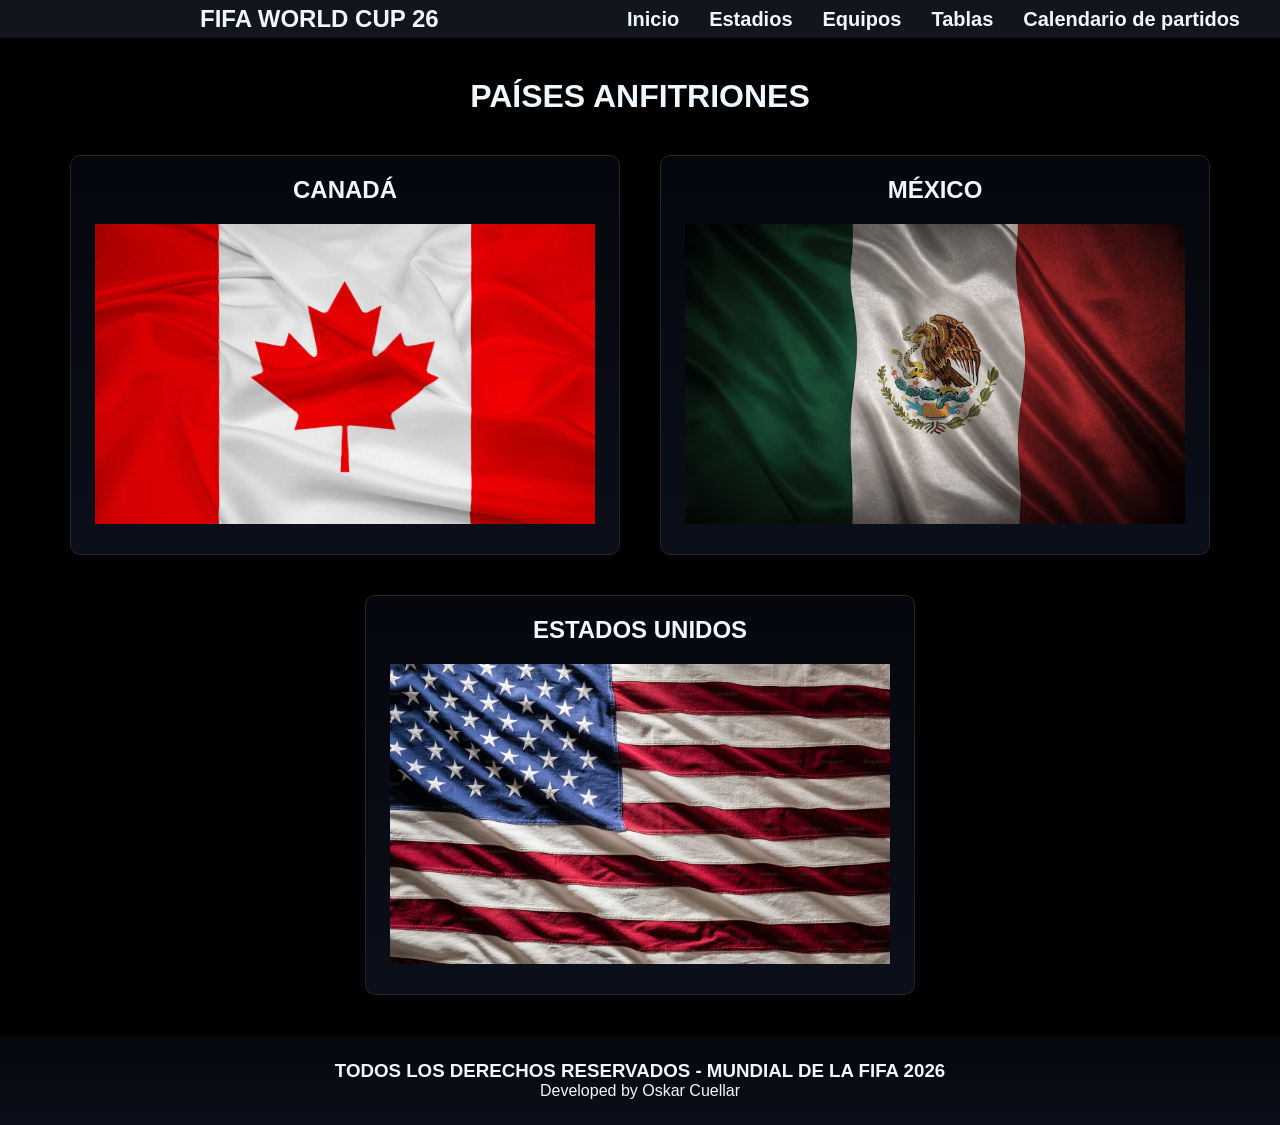
==== anfitriones.html @ 8d3743b7 "Primer commit" ====
<!DOCTYPE html>
<html lang="en">

<head>
    <meta charset="UTF-8">
    <meta name="viewport" content="width=device-width, initial-scale=1.0">
    <title>Anfitriones</title>
    <link rel="stylesheet" href="CSS/styleanfitriones.css">
</head>

<body>

    <header>
        <nav class="navegador">
            <div class="infos">
                <img src="Images/logo.png" alt="">
                <H2>FIFA WORLD CUP 26</H2>
            </div>
            <ul class="info">
                <li><a href="index.html">Inicio</a></li>
                <li><a href="estadios.html">Estadios</a></li>
                <li><a href="equipos.html">Equipos</a></li>
                <li><a href="">Tablas</a>
                    <ul class="submenu">
                        <li><a href="tablagrupos.html">Tablas de Grupos</a></li>
                        <li><a href="">Tabla de posiciones</a></li>
                    </ul>
                </li>
                <li><a href="">Calendario de partidos</a></li>

            </ul>
        </nav>
    </header>

    <h1>PAÍSES ANFITRIONES</h1>

    <section class="anfitrion">
        <a href="canada.html">
            <nav class="anfitriones">
                <nav class="titulo">
                    <h2>CANADÁ</h2>
                </nav>
                <nav class="imagen">
                    <img src="images/banderas/banderacanada.jpg" alt="">
                </nav>
            </nav>
        </a>
        <a href="">
            <nav class="anfitriones">
                <nav class="titulo">
                    <h2>MÉXICO</h2>
                </nav>
                <nav class="imagen">
                    <img src="images/banderas/banderamexico.avif" alt="">
                </nav>
            </nav>
        </a>
        <a href="">
            <nav class="anfitriones">
                <nav class="titulo">
                    <h2>ESTADOS UNIDOS</h2>
                </nav>
                <nav class="imagen">
                    <img src="images/banderas/banderaestadosunidos.avif" alt="">
                </nav>
            </nav>
        </a>

    </section>

    <footer class="foot">
        <div class="derechos">
            <h3>TODOS LOS DERECHOS RESERVADOS - MUNDIAL DE LA FIFA 2026</h3>
            <p>Developed by Oskar Cuellar</p>
        </div>
    </footer>


</body>

</html>
---- CSS/styleanfitriones.css ----
* {
    margin: 0;
    padding: 0;
    box-sizing: border-box;
    font-family: Arial, Helvetica, sans-serif;
}

body {
    background: black;
}

.navegador {
    display: flex;
    justify-content: space-between;
    background: rgba(20, 23, 31, 0.95);
    align-items: center;
    width: 100%;
    z-index: 10;
    padding: 5px 40px;
}

.navegador img {
    background-position: center;
    background-size: cover;
    width: 150px;
}

nav h2 {
    color: aliceblue;
}

.info {
    display: flex;
    gap: 50px;
    list-style: none;

}

.info a {
    text-decoration: none;
    color: aliceblue;
    font-weight: 600;
    font-size: 20px;
    transition: 0.3s ease;
    display: block;
}

.infos {
    display: flex;
    gap: 10px;
    align-items: center;

}

.submenu {
    display: none;
    position: absolute;
    background: rgba(15, 23, 42, 0.95);
    top: 100%;
    list-style: none;
    padding: 20px 40px;
}

.submenu li {
    border-bottom: 1px solid white;
}

.info li:hover .submenu {
    display: block;
}

.info {
    display: flex;
    gap: 30px;
    list-style: none;
}

.info li {
    position: relative;
}

.info a {
    text-decoration: none;
    color: aliceblue;
    font-weight: 600;
    font-size: 20px;
    transition: 0.3s ease;
    display: block;
}

.info a:hover {
    color: #14213d;
}

.anfitrion {
    display: flex;
    gap: 40px;
    flex-wrap: wrap;
    align-items: center;
    justify-content: center;
    padding: 40px 60px;
}

.anfitriones {
    text-align: center;
    background: linear-gradient(0deg, #0b0f1a, #05070d);
    width: 550px;
    height: 400px;
    border: 1px #222725 solid;
    border-radius: 10px;
    transition: 0.3s;
}

.anfitriones:hover{
    transform: translateY(-5px);
}

.titulo {
    padding: 20px 0px 20px 0px;
    font-family: Impact, Haettenschweiler, 'Arial Narrow Bold', sans-serif;
}

.imagen img {
    width: 500px;
    height: 300px;
}

h1 {
    color: aliceblue;
    text-align: center;
    padding-top: 40px;
}

.foot {
    background: linear-gradient(0deg, #0b0f1a, #05070d);
    height: 10vh;
    display: flex;
    color: aliceblue;
    align-items: center;
    justify-content: center;
}

.derechos {
    text-align: center;
}

.anfitrion a{
    text-decoration: none;
}
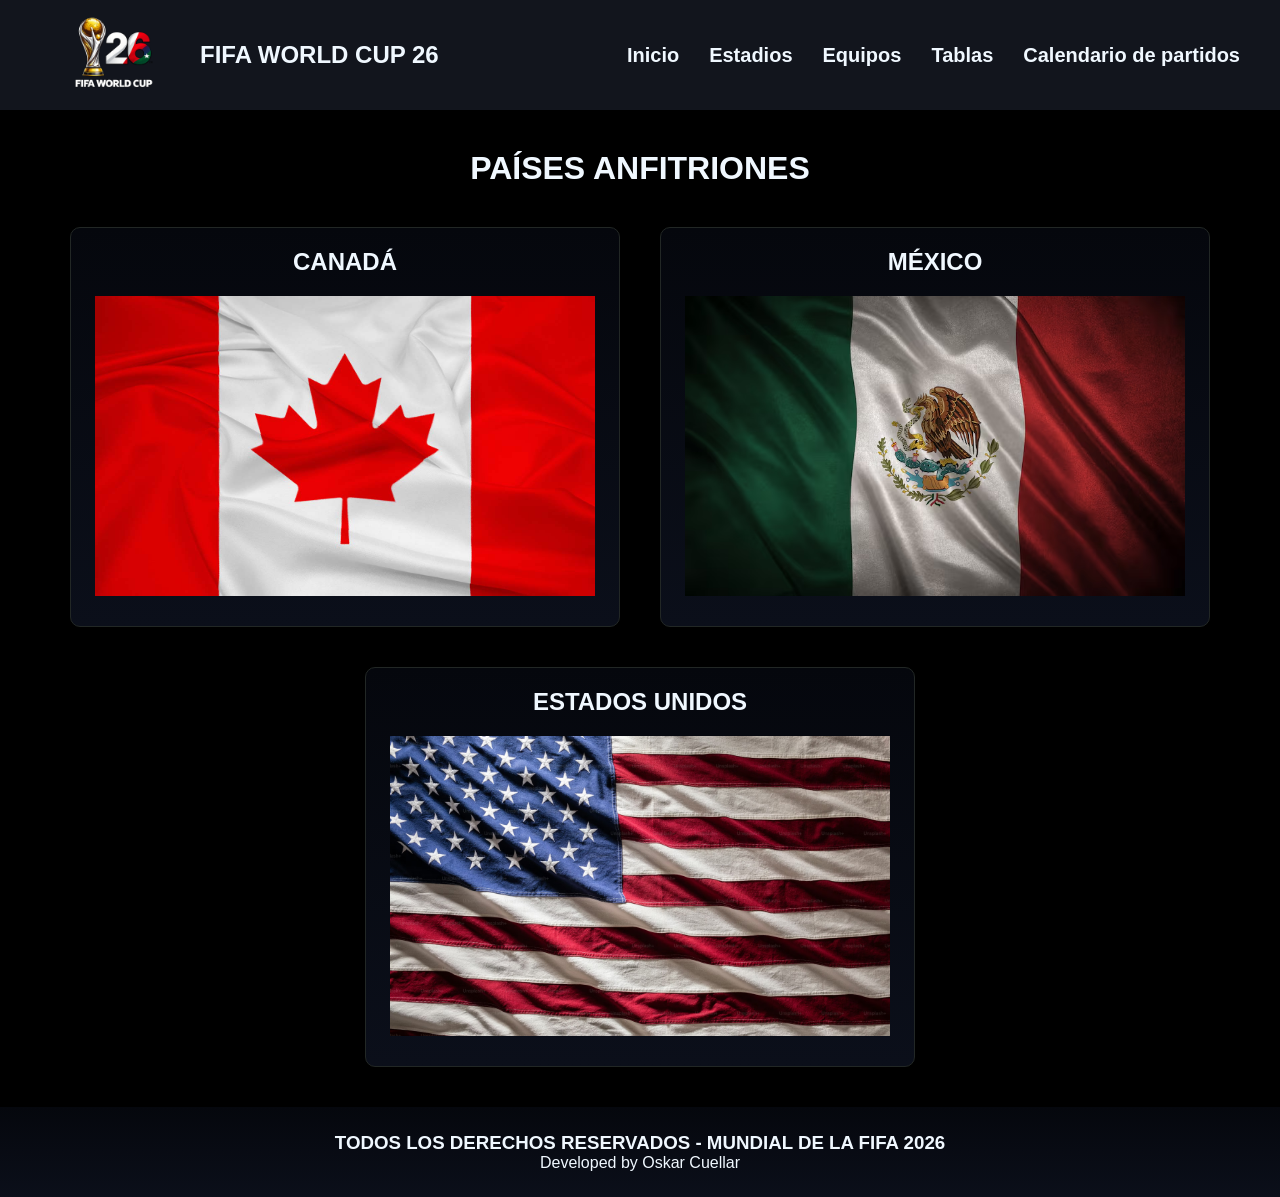
==== commit 3e10dcf5: "fix: corregir ruta del logo (Images/ -> images/) GitHub Pages corre sobre Linux y distingue mayuscul" ====
--- a/anfitriones.html
+++ b/anfitriones.html
@@ -13,7 +13,7 @@
     <header>
         <nav class="navegador">
             <div class="infos">
-                <img src="Images/logo.png" alt="">
+                <img src="images/logo.png" alt="">
                 <H2>FIFA WORLD CUP 26</H2>
             </div>
             <ul class="info">
@@ -23,10 +23,10 @@
                 <li><a href="">Tablas</a>
                     <ul class="submenu">
                         <li><a href="tablagrupos.html">Tablas de Grupos</a></li>
-                        <li><a href="">Tabla de posiciones</a></li>
+                        <li><a href="tablaposiciones.html">Tabla de posiciones</a></li>
                     </ul>
                 </li>
-                <li><a href="">Calendario de partidos</a></li>
+                <li><a href="calenpartidos.html">Calendario de partidos</a></li>
 
             </ul>
         </nav>
--- a/CSS/styleanfitriones.css
+++ b/CSS/styleanfitriones.css
@@ -15,6 +15,7 @@
     background: rgba(20, 23, 31, 0.95);
     align-items: center;
     width: 100%;
+    height: 110px;
     z-index: 10;
     padding: 5px 40px;
 }
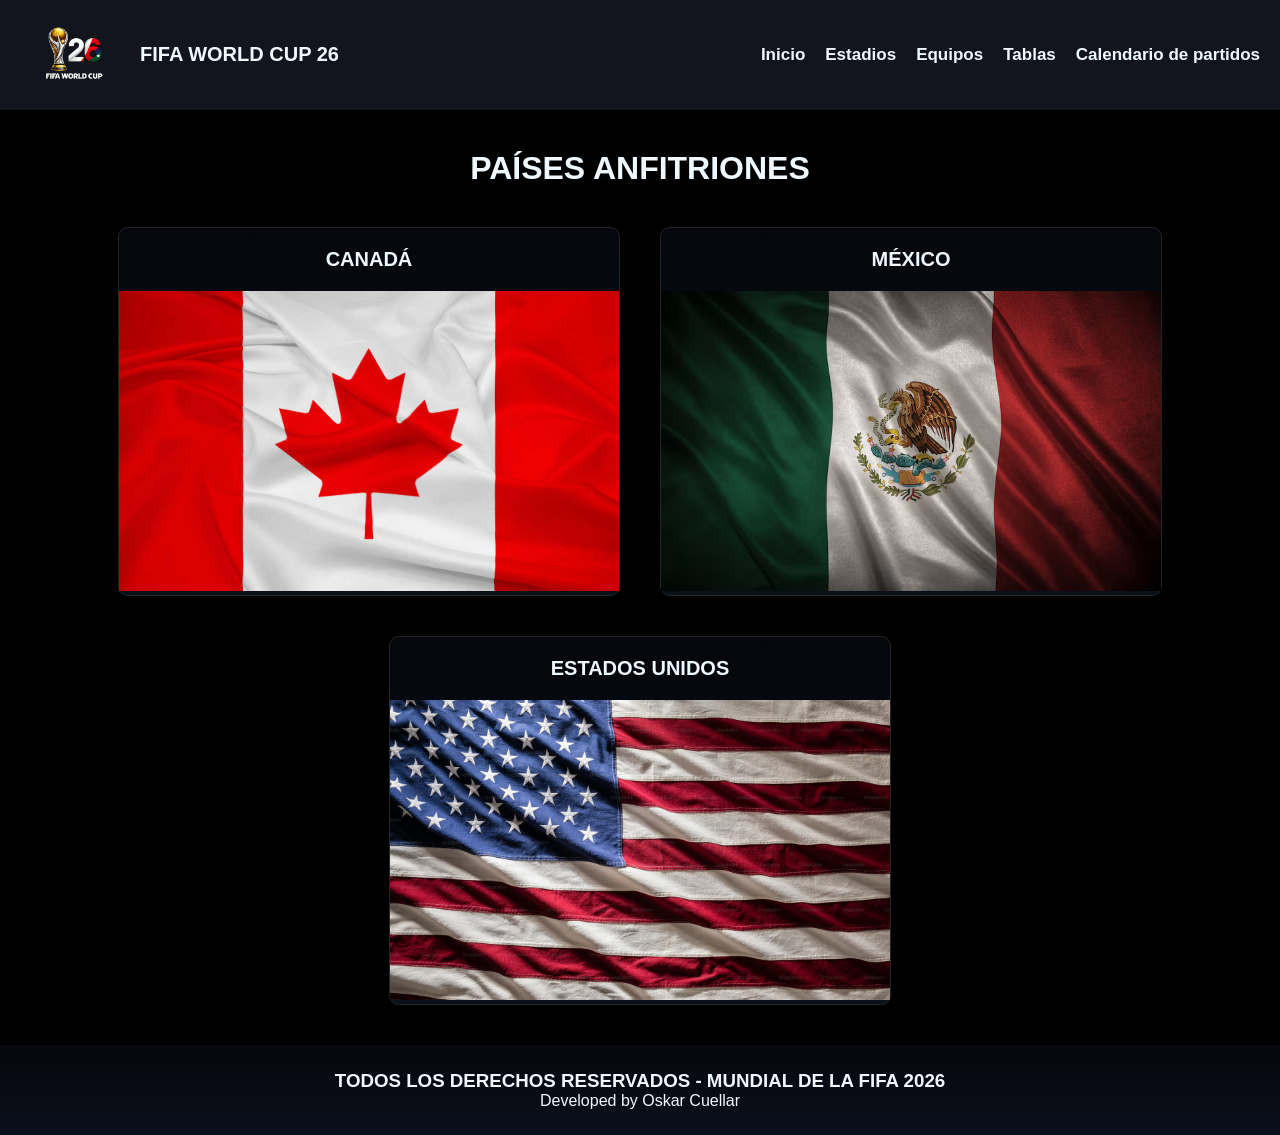
==== commit a93630c3: "diseño responsive incompleto" ====
--- a/anfitriones.html
+++ b/anfitriones.html
@@ -6,6 +6,8 @@
     <meta name="viewport" content="width=device-width, initial-scale=1.0">
     <title>Anfitriones</title>
     <link rel="stylesheet" href="CSS/styleanfitriones.css">
+    <link rel="stylesheet" href="CSS/responsive.css">
+    <script src="JS/nav.js" defer></script>
 </head>
 
 <body>
@@ -16,7 +18,12 @@
                 <img src="images/logo.png" alt="">
                 <H2>FIFA WORLD CUP 26</H2>
             </div>
-            <ul class="info">
+            <button class="menu-btn" type="button" aria-label="Abrir menú" aria-expanded="false" aria-controls="menu-principal">
+                <span></span>
+                <span></span>
+                <span></span>
+            </button>
+            <ul class="info" id="menu-principal">
                 <li><a href="index.html">Inicio</a></li>
                 <li><a href="estadios.html">Estadios</a></li>
                 <li><a href="equipos.html">Equipos</a></li>
--- a/CSS/styleanfitriones.css
+++ b/CSS/styleanfitriones.css
@@ -105,8 +105,9 @@
 .anfitriones {
     text-align: center;
     background: linear-gradient(0deg, #0b0f1a, #05070d);
-    width: 550px;
-    height: 400px;
+    width: 100%;
+    max-width: 550px;
+    height: auto;
     border: 1px #222725 solid;
     border-radius: 10px;
     transition: 0.3s;
@@ -122,8 +123,10 @@
 }
 
 .imagen img {
-    width: 500px;
-    height: 300px;
+    width: 100%;
+    max-width: 500px;
+    height: auto;
+    aspect-ratio: 5 / 3;
 }
 
 h1 {
@@ -147,4 +150,35 @@
 
 .anfitrion a{
     text-decoration: none;
-}+}
+/* ============================================================
+   Responsive
+   ============================================================ */
+@media (max-width: 1024px) {
+    .anfitrion {
+        padding: 30px 20px;
+        gap: 25px;
+    }
+}
+
+@media (max-width: 700px) {
+    .anfitrion {
+        padding: 25px 12px;
+        gap: 20px;
+    }
+
+    h1 {
+        padding-top: 25px;
+        font-size: 24px;
+    }
+
+    .titulo {
+        padding: 15px 0;
+    }
+
+    .foot {
+        height: auto;
+        min-height: 10vh;
+        padding: 18px 15px;
+    }
+}
--- a/CSS/responsive.css
+++ b/CSS/responsive.css
@@ -0,0 +1,173 @@
+/* ============================================================
+   Responsive del navegador - compartido por todas las paginas.
+   Se enlaza despues de la hoja propia de cada pagina, por eso
+   puede sobrescribir sin necesidad de !important.
+   ============================================================ */
+
+/* --- Ajustes base, aplican en cualquier tamano --- */
+html {
+    -webkit-text-size-adjust: 100%;
+}
+
+body {
+    overflow-x: hidden;
+}
+
+img {
+    max-width: 100%;
+}
+
+/* style.css era la unica hoja sin z-index en el nav */
+.navegador {
+    z-index: 100;
+}
+
+/* Boton hamburguesa: oculto en escritorio */
+.menu-btn {
+    display: none;
+    background: none;
+    border: 0;
+    padding: 10px;
+    cursor: pointer;
+    line-height: 0;
+}
+
+.menu-btn span {
+    display: block;
+    width: 28px;
+    height: 3px;
+    margin: 5px 0;
+    background: aliceblue;
+    border-radius: 2px;
+    transition: 0.3s ease;
+}
+
+/* Las tres barras se vuelven una X al abrir */
+.menu-btn.abierto span:nth-child(1) {
+    transform: translateY(8px) rotate(45deg);
+}
+
+.menu-btn.abierto span:nth-child(2) {
+    opacity: 0;
+}
+
+.menu-btn.abierto span:nth-child(3) {
+    transform: translateY(-8px) rotate(-45deg);
+}
+
+/* ============================================================
+   Pantallas medianas: el nav todavia cabe, solo hay que apretarlo
+   ============================================================ */
+@media (max-width: 1300px) {
+    .navegador {
+        padding: 5px 20px;
+    }
+
+    .navegador img {
+        width: 110px;
+    }
+
+    nav h2 {
+        font-size: 20px;
+    }
+
+    .info {
+        gap: 20px;
+        padding-right: 0;
+    }
+
+    .info a {
+        font-size: 17px;
+    }
+}
+
+/* ============================================================
+   Tablet y movil: los enlaces pasan al menu hamburguesa
+   ============================================================ */
+@media (max-width: 1024px) {
+    .menu-btn {
+        display: block;
+    }
+
+    /* El panel se despliega justo debajo de la barra (110px de alto) */
+    .navegador .info {
+        display: none;
+        position: absolute;
+        top: 110px;
+        left: 0;
+        right: 0;
+        flex-direction: column;
+        gap: 0;
+        padding: 10px 0;
+        background: rgba(20, 23, 31, 0.98);
+        border-top: 1px solid #2a2f3a;
+        max-height: calc(100vh - 110px);
+        overflow-y: auto;
+        z-index: 100;
+    }
+
+    .navegador .info.abierto {
+        display: flex;
+    }
+
+    .info > li {
+        width: 100%;
+    }
+
+    .info > li + li {
+        border-top: 1px solid rgba(255, 255, 255, 0.12);
+    }
+
+    .info a {
+        font-size: 18px;
+        padding: 14px 24px;
+    }
+
+    /* El submenu deja de flotar y se abre en linea */
+    .submenu {
+        position: static;
+        display: none;
+        padding: 0;
+        background: rgba(0, 0, 0, 0.35);
+    }
+
+    /* En tactil el hover no sirve, lo abre el clic */
+    .info li:hover .submenu {
+        display: none;
+    }
+
+    .info li.abierto > .submenu {
+        display: block;
+    }
+
+    .submenu li {
+        border-bottom: 0;
+        border-top: 1px solid rgba(255, 255, 255, 0.12);
+    }
+
+    .submenu a {
+        padding-left: 44px;
+        font-weight: 500;
+    }
+
+    nav h2 {
+        font-size: 18px;
+    }
+}
+
+/* ============================================================
+   Celular
+   ============================================================ */
+@media (max-width: 560px) {
+    .navegador {
+        padding: 5px 12px;
+    }
+
+    .navegador img {
+        width: 80px;
+    }
+
+    nav h2 {
+        font-size: 15px;
+    }
+}
